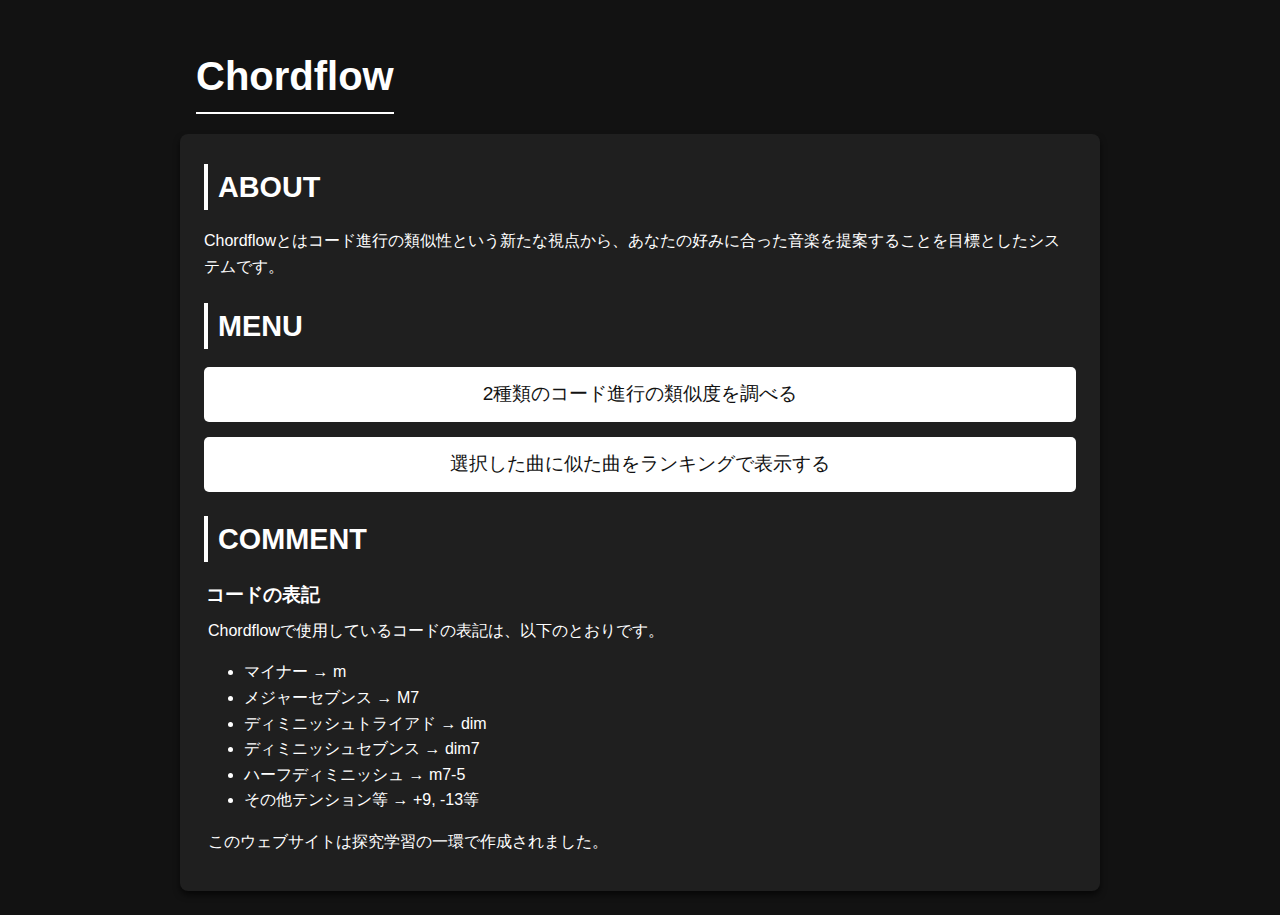
==== index.html @ dd08f488 "Add files via upload" ====
<!DOCTYPE html>
<html lang="en">
<head>
    <meta charset="UTF-8">
    <meta name="viewport" content="width=device-width, initial-scale=1.0">
    <title>Chordflow</title>
    <link rel="stylesheet" href="style.css">
    <style>
    </style>
</head>
<body>
    <header>
        <h1>Chordflow</h1>
    </header>
    <article>
        <div class="h2">
            <div><h2>ABOUT</h2></div>
        </div>
        <div>
            Chordflowとはコード進行の類似性という新たな視点から、あなたの好みに合った音楽を提案することを目標としたシステムです。
        </div>
        <div class="h2">
            <div><h2>MENU</h2></div>
        </div>
        <div id="menu">
            <div>
                <a href="similarity.html?song1=-1&song2=-1">2種類のコード進行の類似度を調べる</a>
            </div>
            <div>
                <a href="ranking.html?song=-1">選択した曲に似た曲をランキングで表示する</a>
            </div>
        </div>
        <div class="h2">
            <div><h2>COMMENT</h2></div>
            <h3>コードの表記</h3>
            <p>
                Chordflowで使用しているコードの表記は、以下のとおりです。
            </p>
            <ul>
                <li>マイナー → m</li>
                <li>メジャーセブンス → M7</li>
                <li>ディミニッシュトライアド → dim</li>
                <li>ディミニッシュセブンス → dim7</li>
                <li>ハーフディミニッシュ → m7-5</li>
                <li>その他テンション等 → +9, -13等</li>
            </ul>
            </p>
            <p>
                このウェブサイトは探究学習の一環で作成されました。
            </p>
        </div>
    </article>
    <footer>

    </footer>
</body>
</html>
---- style.css ----
body, h1, h2, p, div, a, header, article {
    margin: 0;
    padding: 0;
    box-sizing: border-box;
}

body {
    font-family: 'Arial', sans-serif;
    line-height: 1.6;
    color: #fff;
    background-color: #121212; 
    padding: 20px;
    display: flex;
    flex-direction: column;
    margin: 0;
    justify-content: flex-start;
    align-items: center;
    max-width: 960px;
    margin: auto;
    min-height: 100vh;
}

a, a:visited {
    color: #fff;
    text-decoration: none;
}

a:hover {
    text-decoration: underline;
}

header {
    align-self: flex-start;
    text-align: center;
    margin: 24px 16px 16px;
}

header h1 {
    font-size: 2.5rem;
    color: #fff;
    border-bottom: 2px solid #ffffff;
    display: inline-block;
    padding-bottom: 4px;
}

article {
    background-color: #1f1f1f; 
    border-radius: 8px;
    box-shadow: 0 4px 6px rgba(0, 0, 0, 0.6); 
    padding: 6px 24px 30px;
    width: 100%;
    margin: 4px;
    text-align: left; 
}

select {
    border: 1px solid #fff ;
    border-radius: 1rem;
    background: rgba(0, 0, 0, 0);
    color: #fff;
    margin: 0.1rem;
    padding: 0.2rem;
    height: 1.5rem;
    max-width: 54vw;
}

option {
    color: #fff;
    background: #111;
    max-width: 54vw;
}

button {
    border: 1px solid #fff ;
    border-radius: 1rem;
    background: #fff;
    color: #000;
    margin: 0.1rem;
    padding: 0.1rem 0.6rem;
    height: 1.5rem;
    max-width: 36vw;
}

.h2 h2 {
    font-size: 1.8rem;
    color: #fff;
    border-left: 4px solid #fff;
    padding-left: 10px;
    margin: 24px 0 18px;
}

h3 {
    margin: 12px 2px 6px;

}

p {
    margin: 8px 4px 6px;
}

.p p {
    font-size: 1.2rem;
    color: #ccc; 
}


#menu {
    display: flex;
    flex-direction: column;
    gap: 15px;
}

#menu div a {
    display: block;
    text-decoration: none;
    font-size: 1.2rem;
    color: #121212; 
    background-color: #fff; 
    border: none;
    padding: 12px 20px;
    border-radius: 5px;
    text-align: center; 
}

#menu div a:hover {
    background-color: #e0e0e0; 
    color: #000; 
    transform: scale(1.04);
}


.comment {
    margin-top: 30px;
    font-size: 1rem;
    color: #aaa; 
}

/* 結果表示画面 */

#result .head {
    display: flex;
    flex-wrap: wrap;
    align-items: baseline;
    margin: 0.4rem 0.1rem;
  }

  .title {
    font-size: 1.2rem;
  }

  .slash {
    padding: 0.2rem;
  }

  .artist {
    margin-right: 0.2rem;
  }

  .chord-block {
    display: flex;
    flex-wrap: wrap;
    align-items: baseline;
    margin: 0.4rem 0.1rem;
  }

  .progression {
    font-size: 1.2rem;
  }

  .key {
    margin-left: 0.4rem;
  }

  .rank-block {
    /* display: flex; */
    display: none;
    margin: 0.4rem 0.1rem;
  }

@media (max-width: 800px) {
    header h1 {
        font-size: 2rem;
    }

    .h2 h2 {
        font-size: 1.5rem;
    }

    .p p {
        font-size: 1rem;
    }

    #menu div a {
        font-size: 1rem;
    }
}
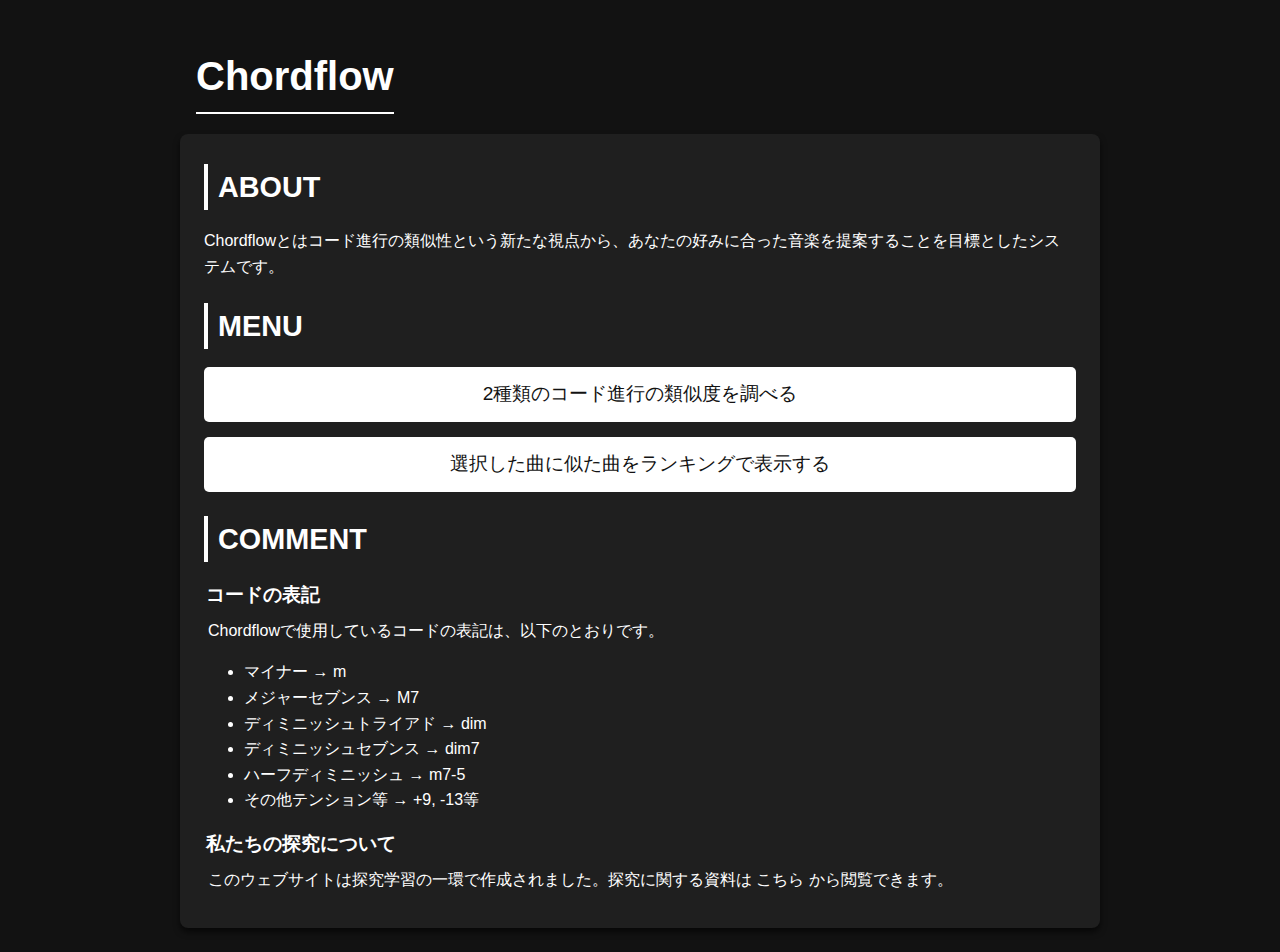
==== commit d4339ba9: "Update index.html" ====
--- a/index.html
+++ b/index.html
@@ -45,8 +45,9 @@
                 <li>その他テンション等 → +9, -13等</li>
             </ul>
             </p>
+            <h3>私たちの探究について</h3>
             <p>
-                このウェブサイトは探究学習の一環で作成されました。
+                このウェブサイトは探究学習の一環で作成されました。探究に関する資料は <a href="tankyu.html">こちら</a> から閲覧できます。
             </p>
         </div>
     </article>
@@ -54,4 +55,4 @@
 
     </footer>
 </body>
-</html>+</html>
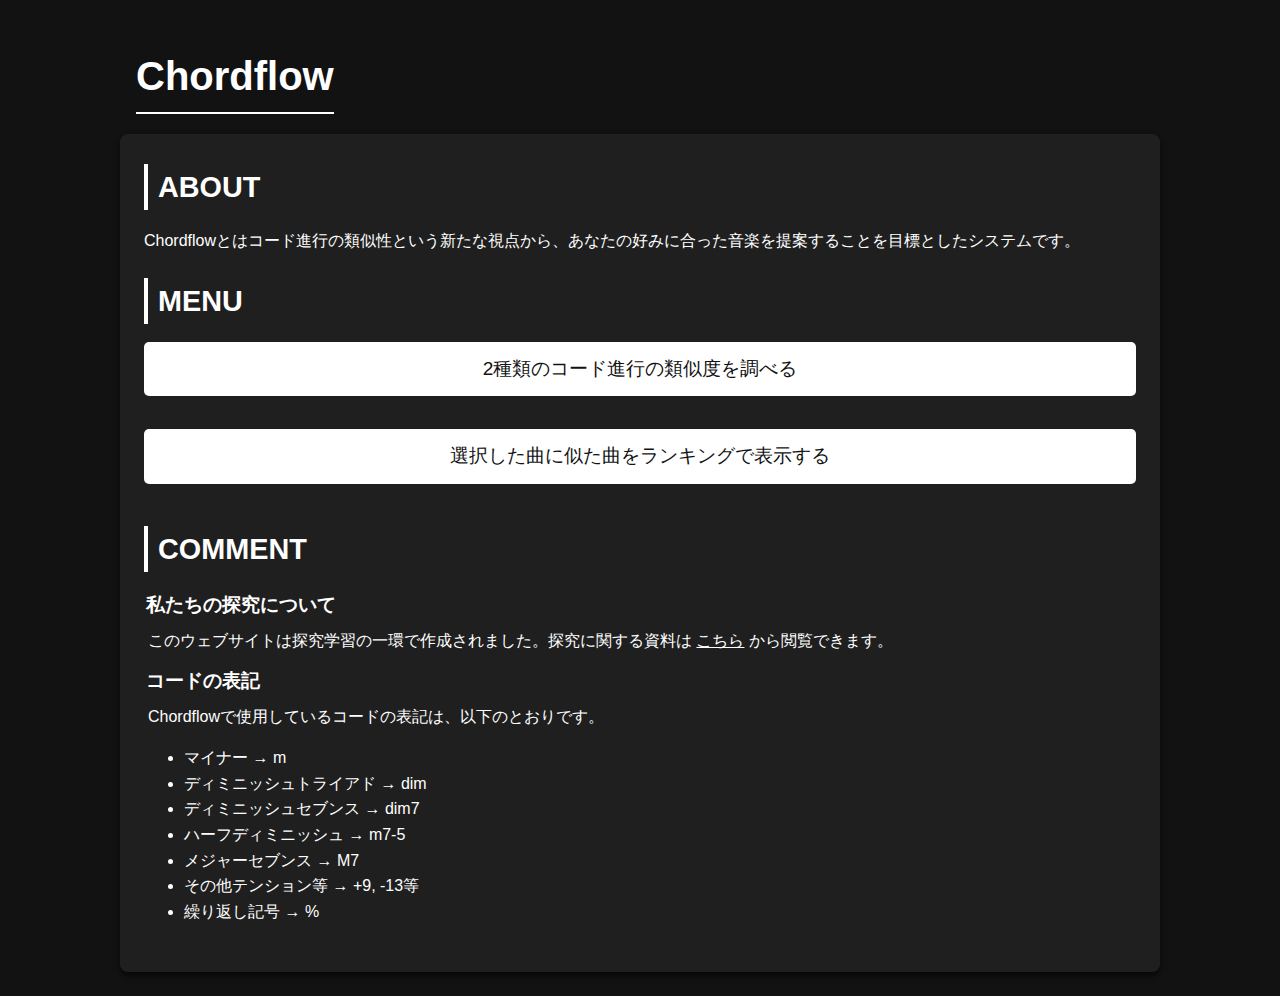
==== commit 3e3f1711: "Update index.html" ====
--- a/index.html
+++ b/index.html
@@ -24,30 +24,31 @@
         </div>
         <div id="menu">
             <div>
-                <a href="similarity.html?song1=-1&song2=-1">2種類のコード進行の類似度を調べる</a>
+                <a href="similarity/?song1=-1&song2=-1">2種類のコード進行の類似度を調べる</a>
             </div>
             <div>
-                <a href="ranking.html?song=-1">選択した曲に似た曲をランキングで表示する</a>
+                <a href="ranking/?song=-1">選択した曲に似た曲をランキングで表示する</a>
             </div>
         </div>
         <div class="h2">
             <div><h2>COMMENT</h2></div>
+            <h3>私たちの探究について</h3>
+            <p>
+                このウェブサイトは探究学習の一環で作成されました。探究に関する資料は <a href="tankyu/">こちら</a> から閲覧できます。
+            </p>
             <h3>コードの表記</h3>
             <p>
                 Chordflowで使用しているコードの表記は、以下のとおりです。
             </p>
             <ul>
                 <li>マイナー → m</li>
-                <li>メジャーセブンス → M7</li>
                 <li>ディミニッシュトライアド → dim</li>
                 <li>ディミニッシュセブンス → dim7</li>
                 <li>ハーフディミニッシュ → m7-5</li>
+                <li>メジャーセブンス → M7</li>
                 <li>その他テンション等 → +9, -13等</li>
+                <li>繰り返し記号 → %</li>
             </ul>
-            </p>
-            <h3>私たちの探究について</h3>
-            <p>
-                このウェブサイトは探究学習の一環で作成されました。探究に関する資料は <a href="tankyu.html">こちら</a> から閲覧できます。
             </p>
         </div>
     </article>
--- a/style.css
+++ b/style.css
@@ -1,4 +1,11 @@
-body, h1, h2, p, div, a, header, article {
+body,
+h1,
+h2,
+p,
+div,
+a,
+header,
+article {
     margin: 0;
     padding: 0;
     box-sizing: border-box;
@@ -8,25 +15,30 @@
     font-family: 'Arial', sans-serif;
     line-height: 1.6;
     color: #fff;
-    background-color: #121212; 
+    background-color: #121212;
     padding: 20px;
     display: flex;
     flex-direction: column;
     margin: 0;
     justify-content: flex-start;
     align-items: center;
-    max-width: 960px;
+    max-width: 1080px;
     margin: auto;
     min-height: 100vh;
 }
 
-a, a:visited {
-    color: #fff;
-    text-decoration: none;
+a,
+a:visited {
+    color: #fff;
+    text-decoration: underline;
 }
 
 a:hover {
     text-decoration: underline;
+}
+
+img {
+    max-width: 95%;
 }
 
 header {
@@ -43,35 +55,39 @@
     padding-bottom: 4px;
 }
 
+header a {
+    text-decoration: none;
+}
+
 article {
-    background-color: #1f1f1f; 
+    background-color: #1f1f1f;
     border-radius: 8px;
-    box-shadow: 0 4px 6px rgba(0, 0, 0, 0.6); 
+    box-shadow: 0 4px 6px rgba(0, 0, 0, 0.6);
     padding: 6px 24px 30px;
     width: 100%;
     margin: 4px;
-    text-align: left; 
+    text-align: left;
 }
 
 select {
-    border: 1px solid #fff ;
+    border: 1px solid #fff;
     border-radius: 1rem;
     background: rgba(0, 0, 0, 0);
     color: #fff;
     margin: 0.1rem;
     padding: 0.2rem;
     height: 1.5rem;
-    max-width: 54vw;
+    max-width: min(48vw, 24rem);
 }
 
 option {
     color: #fff;
     background: #111;
-    max-width: 54vw;
+    max-width: min(48vw, 24rem);
 }
 
 button {
-    border: 1px solid #fff ;
+    border: 1px solid #fff;
     border-radius: 1rem;
     background: #fff;
     color: #000;
@@ -100,7 +116,7 @@
 
 .p p {
     font-size: 1.2rem;
-    color: #ccc; 
+    color: #ccc;
 }
 
 
@@ -114,17 +130,17 @@
     display: block;
     text-decoration: none;
     font-size: 1.2rem;
-    color: #121212; 
-    background-color: #fff; 
+    color: #121212;
+    background-color: #fff;
     border: none;
     padding: 12px 20px;
     border-radius: 5px;
-    text-align: center; 
+    text-align: center;
 }
 
 #menu div a:hover {
-    background-color: #e0e0e0; 
-    color: #000; 
+    background-color: #e0e0e0;
+    color: #000;
     transform: scale(1.04);
 }
 
@@ -132,52 +148,111 @@
 .comment {
     margin-top: 30px;
     font-size: 1rem;
-    color: #aaa; 
+    color: #aaa;
+}
+
+article div {
+    margin: 0 0 18px;
 }
 
 /* 結果表示画面 */
+
+#back,
+#result,
+#error {
+    display: none;
+}
+
+#similarity-block,
+#back {
+    margin: 0.2rem 0.4rem;
+}
+
+#result-song1,
+#result-song2,
+#song1-info ,
+#song2-info ,
+.result-song {
+    background-color: #333;
+    padding: 0.8rem 0.8rem 0.6rem;
+    margin: 0.6rem 0;
+    border-radius: 0.4rem;
+}
+
+div.result-list {
+    display: flex;
+    flex-wrap: wrap;
+    gap: 0 1rem;
+}
+
+.result-song {
+    width: calc(50% - 0.5rem);
+    min-width: min(100%, 480px);
+}
+
+#result-song1 div,
+#result-song2 div,
+#song1-info div ,
+#song2-info div ,
+.result-song div {
+    margin: 0;
+}
 
 #result .head {
     display: flex;
     flex-wrap: wrap;
     align-items: baseline;
-    margin: 0.4rem 0.1rem;
-  }
-
-  .title {
-    font-size: 1.2rem;
-  }
-
-  .slash {
+    margin: 0;
+    max-height: 2em;
+    overflow: hidden;
+}
+
+.title {
+    font-size: 1.2rem;
+    margin: 0;
+}
+
+.slash {
     padding: 0.2rem;
-  }
-
-  .artist {
+}
+
+.artist {
     margin-right: 0.2rem;
-  }
-
-  .chord-block {
+}
+
+.chord-block {
     display: flex;
     flex-wrap: wrap;
     align-items: baseline;
-    margin: 0.4rem 0.1rem;
-  }
-
-  .progression {
-    font-size: 1.2rem;
-  }
-
-  .key {
-    margin-left: 0.4rem;
-  }
-
-  .rank-block {
+    margin: 0.2rem 0;
+}
+
+.progression {
+    font-size: 1.2rem;
+}
+
+.key {
+    margin-left: 0.8rem;
+}
+
+.rank-block {
     /* display: flex; */
-    display: none;
-    margin: 0.4rem 0.1rem;
-  }
-
-@media (max-width: 800px) {
+    margin: 0.2rem 0;
+}
+
+hr {
+    color: #ccc;
+}
+
+.similarity {
+    display: inline;
+    color: #fff;
+    border-radius: 3px;
+    font-size: 1.1rem;
+    font-weight: 600;
+}
+
+@media (max-width: 960px) {
     header h1 {
         font-size: 2rem;
     }
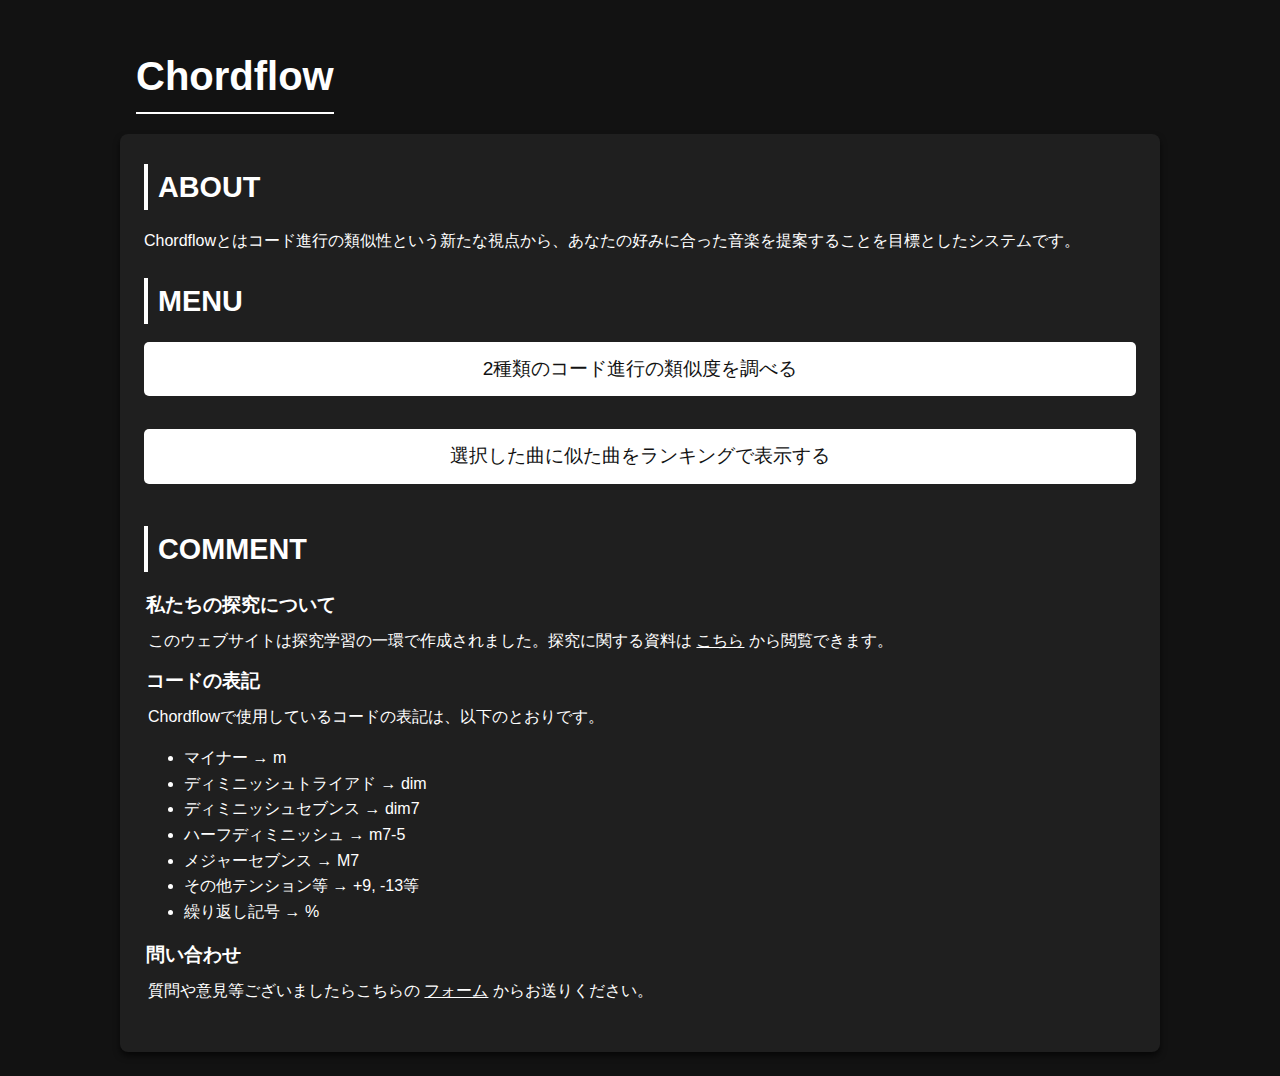
==== commit fdd588dc: "Update index.html" ====
--- a/index.html
+++ b/index.html
@@ -50,6 +50,10 @@
                 <li>繰り返し記号 → %</li>
             </ul>
             </p>
+            <h3>問い合わせ</h3>
+            <p>
+                質問や意見等ございましたらこちらの <a href="https://forms.gle/DSDpXYsbBV2ArFLR9">フォーム</a> からお送りください。
+            </p>
         </div>
     </article>
     <footer>
--- a/style.css
+++ b/style.css
@@ -186,15 +186,15 @@
 }
 
 .result-song {
-    width: calc(50% - 0.5rem);
-    min-width: min(100%, 480px);
-}
-
-#result-song1 div,
-#result-song2 div,
-#song1-info div ,
-#song2-info div ,
-.result-song div {
+    width: 420px;
+    flex-grow: 1;
+}
+
+#result-song1 > div,
+#result-song2 > div,
+#song1-info > div ,
+#song2-info > div ,
+.result-song > div {
     margin: 0;
 }
 
@@ -229,10 +229,11 @@
 
 .progression {
     font-size: 1.2rem;
+    margin: 0;
 }
 
 .key {
-    margin-left: 0.8rem;
+    margin: 0 0 0 0.8rem;
 }
 
 .rank-block {
@@ -240,6 +241,10 @@
     margin: 0.2rem 0;
 }
 
+.rank {
+    margin: 0;
+}
+
 hr {
     color: #ccc;
 }
